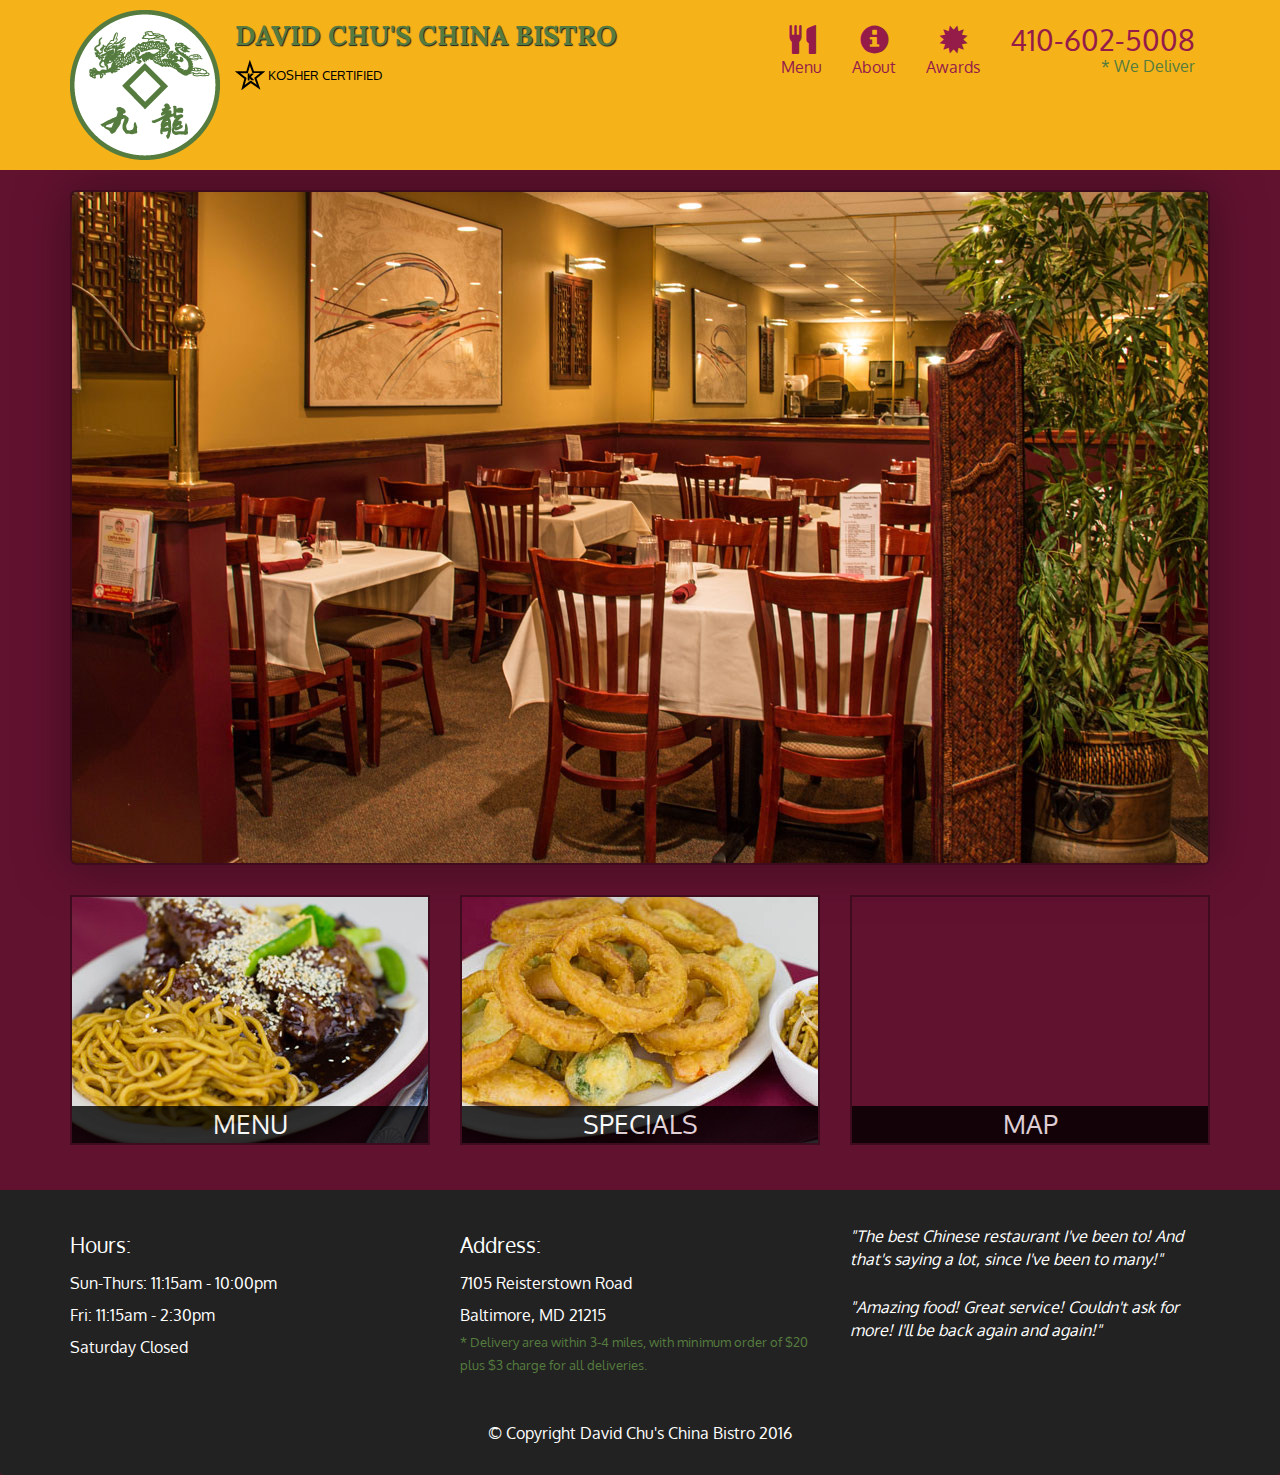
==== project_2/index.html @ db20d6e5 "first commit project 2" ====
<!DOCTYPE html>
<html lang="en">

<head>
    <meta charset="utf-8">
    <meta http-equiv="X-UA-Compatible" content="IE=edge">
    <meta name="viewport" content="width=device-width, initial-scale=1">
    <title>David Chu's China Bistro</title>
    <link rel="stylesheet" href="css/bootstrap.min.css">
    <link rel="stylesheet" href="css/styles.css">
    <link href='https://fonts.googleapis.com/css?family=Oxygen:400,300,700' rel='stylesheet' type='text/css'>
    <link href='https://fonts.googleapis.com/css?family=Lora' rel='stylesheet' type='text/css'>
</head>

<body>
    <header>
        <nav id="header-nav" class="navbar navbar-default">
            <div class="container">
                <div class="navbar-header">
                    <a href="index.html" class="pull-left visible-md visible-lg">
                        <div id="logo-img"></div>
                    </a>
                    <div class="navbar-brand">
                        <a href="index.html"><h1>David Chu's China Bistro</h1></a>
                        <p>
                            <img src="images/star-k-logo.png" alt="Kosher certification">
                            <span>Kosher Certified</span>
                        </p>
                    </div>
                    <button type="button" class="navbar-toggle collapsed" data-toggle="collapse" data-target="#collapsable-nav" aria-expanded="false">
                        <span class="sr-only">Toggle navigation</span>
                        <span class="icon-bar"></span>
                        <span class="icon-bar"></span>
                        <span class="icon-bar"></span>
                    </button>
                </div>
                <div id="collapsable-nav" class="collapse navbar-collapse">
                    <ul id="nav-list" class="nav navbar-nav navbar-right">
                        <li>
                            <a href="menu-categories.html">
                                <span class="glyphicon glyphicon-cutlery"></span>
                                <br class="hidden-xs"> Menu</a>
                        </li>
                        <li>
                            <a href="#">
                                <span class="glyphicon glyphicon-info-sign"></span>
                                <br class="hidden-xs"> About</a>
                        </li>
                        <li>
                            <a href="#">
                                <span class="glyphicon glyphicon-certificate"></span>
                                <br class="hidden-xs"> Awards</a>
                        </li>
                        <li id="phone" class="hidden-xs">
                            <a href="tel:410-602-5008">
                                <span>410-602-5008</span></a>
                            <div>* We Deliver</div>
                        </li>
                    </ul>
                    <!-- #nav-list -->
                </div>
                <!-- .collapse .navbar-collapse -->
            </div>
            <!-- .container -->
        </nav>
        <!-- #header-nav -->
    </header>
    <div id="call-btn" class="visible-xs">
        <a class="btn" href="tel:410-602-5008">
            <span class="glyphicon glyphicon-earphone"></span> 410-602-5008
        </a>
    </div>
    <div id="xs-deliver" class="text-center visible-xs">* We Deliver</div>
    <div id="main-content" class="container">
        <div class="jumbotron">
            <img src="images/jumbotron_768.jpg" alt="Picture of restaurant" class="img-responsive visible-xs">
        </div>
        <div id="home-tiles" class="row">
            <div class="col-md-4 col-sm-6 col-xs-12">
                <a href="menu-categories.html">
                    <div id="menu-tile"><span>menu</span></div>
                </a>
            </div>
            <div class="col-md-4 col-sm-6 col-xs-12">
                <a href="single-category.html">
                    <div id="specials-tile"><span>specials</span></div>
                </a>
            </div>
            <div class="col-md-4 col-sm-12 col-xs-12">
                <a href="https://www.google.com/maps/place/David+Chu's+China+Bistro/@39.3635874,-76.7138622,17z/data=!4m6!1m3!3m2!1s0x89c81a14e7817803:0xab20a0e99daa17ea!2sDavid+Chu's+China+Bistro!3m1!1s0x89c81a14e7817803:0xab20a0e99daa17ea" target="_blank">
                    <div id="map-tile">
                        <iframe src="https://www.google.com/maps/embed?pb=!1m18!1m12!1m3!1d3084.675372390488!2d-76.71386218529199!3d39.3635874269356!2m3!1f0!2f0!3f0!3m2!1i1024!2i768!4f13.1!3m3!1m2!1s0x89c81a14e7817803%3A0xab20a0e99daa17ea!2sDavid+Chu&#39;s+China+Bistro!5e0!3m2!1sen!2sus!4v1452824864156" width="100%" height="250" frameborder="0" style="border:0" allowfullscreen></iframe>
                        <span>map</span>
                    </div>
                </a>
            </div>
        </div>
        <!-- End of #home-tiles -->
    </div>
    <!-- End of #main-content -->
    <footer class="panel-footer">
        <div class="container">
            <div class="row">
                <section id="hours" class="col-sm-4">
                    <span>Hours:</span>
                    <br> Sun-Thurs: 11:15am - 10:00pm
                    <br> Fri: 11:15am - 2:30pm
                    <br> Saturday Closed
                    <hr class="visible-xs">
                </section>
                <section id="address" class="col-sm-4">
                    <span>Address:</span>
                    <br> 7105 Reisterstown Road
                    <br> Baltimore, MD 21215
                    <p>* Delivery area within 3-4 miles, with minimum order of $20 plus $3 charge for all deliveries.</p>
                    <hr class="visible-xs">
                </section>
                <section id="testimonials" class="col-sm-4">
                    <p>"The best Chinese restaurant I've been to! And that's saying a lot, since I've been to many!"</p>
                    <p>"Amazing food! Great service! Couldn't ask for more! I'll be back again and again!"</p>
                </section>
            </div>
            <div class="text-center">&copy; Copyright David Chu's China Bistro 2016</div>
        </div>
    </footer>
    <!-- jQuery (Bootstrap JS plugins depend on it) -->
    <script src="js/jquery-2.1.4.min.js"></script>
    <script src="js/bootstrap.min.js"></script>
    <script src="js/script.js"></script>
</body>

</html>
---- project_2/css/styles.css ----
body {
    font-size: 16px;
    color: #fff;
    background-color: #61122f;
    font-family: 'Oxygen', sans-serif;
}


/** HEADER **/

#header-nav {
    background-color: #f6b319;
    border-radius: 0;
    border: 0;
}

#logo-img {
    background: url('../images/restaurant-logo_large.png') no-repeat;
    width: 150px;
    height: 150px;
    margin: 10px 15px 10px 0;
}

.navbar-brand {
    padding-top: 25px;
}

.navbar-brand h1 {
    /* Restaurant name */
    font-family: 'Lora', serif;
    color: #557c3e;
    font-size: 1.5em;
    text-transform: uppercase;
    font-weight: bold;
    text-shadow: 1px 1px 1px #222;
    margin-top: 0;
    margin-bottom: 0;
    line-height: .75;
}

.navbar-brand a:hover,
.navbar-brand a:focus {
    text-decoration: none;
}

.navbar-brand p {
    /* Kosher cert */
    color: #000;
    text-transform: uppercase;
    font-size: .7em;
    margin-top: 15px;
}

.navbar-brand p span {
    /* Star-K */
    vertical-align: middle;
}

#nav-list {
    margin-top: 10px;
}

#nav-list a {
    color: #951C49;
    text-align: center;
}

#nav-list a:hover {
    background: #E7E7E7;
}

#nav-list a span {
    font-size: 1.8em;
}

#phone {
    margin-top: 5px;
}

#phone a {
    /* Phone number */
    text-align: right;
    padding-bottom: 0;
}

#phone div {
    /* We Deliver */
    color: #557c3e;
    text-align: right;
    padding-right: 15px;
}

.navbar-header button.navbar-toggle,
.navbar-header .icon-bar {
    border: 1px solid #61122f;
}

.navbar-header button.navbar-toggle {
    clear: both;
    margin-top: -30px;
}


/* END HEADER */


/* FOOTER */

.panel-footer {
    margin-top: 30px;
    padding-top: 35px;
    padding-bottom: 30px;
    background-color: #222;
    border-top: 0;
}

.panel-footer div.row {
    margin-bottom: 35px;
}

#hours,
#address {
    line-height: 2;
}

#hours > span,
#address > span {
    font-size: 1.3em;
}

#address p {
    color: #557c3e;
    font-size: .8em;
    line-height: 1.8;
}

#testimonials {
    font-style: italic;
}

#testimonials p:nth-child(2) {
    margin-top: 25px;
}


/* END FOOTER */


/* HOME PAGE */

.container .jumbotron {
    box-shadow: 0 0 50px #3F0C1F;
    border: 2px solid #3F0C1F;
}

#menu-tile,
#specials-tile,
#map-tile {
    height: 250px;
    width: 100%;
    margin-bottom: 15px;
    position: relative;
    border: 2px solid #3F0C1F;
    overflow: hidden;
}

#menu-tile:hover,
#specials-tile:hover,
#map-tile:hover {
    box-shadow: 0 1px 5px 1px #cccccc;
}

#menu-tile {
    background: url('../images/menu-tile.jpg') no-repeat;
    background-position: center;
}

#specials-tile {
    background: url('../images/specials-tile.jpg') no-repeat;
    background-position: center;
}

#menu-tile span,
#specials-tile span,
#map-tile span {
    position: absolute;
    bottom: 0;
    right: 0;
    width: 100%;
    text-align: center;
    font-size: 1.6em;
    text-transform: uppercase;
    background-color: #000;
    color: #fff;
    opacity: .8;
}


/* END HOME PAGE */


/* MENU CATEGORIES PAGE */

.category-tile {
    position: relative;
    border: 2px solid #3F0C1F;
    overflow: hidden;
    width: 200px;
    height: 200px;
    margin: 0 auto 15px;
}

.category-tile span {
    position: absolute;
    bottom: 0;
    right: 0;
    width: 100%;
    text-align: center;
    font-size: 1.2em;
    text-transform: uppercase;
    background-color: #000;
    color: #fff;
    opacity: .8;
}

.category-tile:hover {
    box-shadow: 0 1px 5px 1px #cccccc;
}

#menu-categories-title + div {
    margin-bottom: 50px;
}


/* END MENU CATEGORIES PAGE */


/* SINGLE CATEGORY PAGE */

.menu-item-tile {
    margin-bottom: 25px;
}

.menu-item-tile hr {
    width: 80%;
}

.menu-item-tile .menu-item-price {
    font-size: 1.1em;
    text-align: right;
    margin-top: -15px;
    margin-right: -15px;
}

.menu-item-tile .menu-item-price span {
    font-size: .6em;
}

.menu-item-photo {
    position: relative;
    border: 2px solid #3F0C1F;
    overflow: hidden;
    padding: 0;
    margin-right: -15px;
    margin-left: auto;
    margin-bottom: 20px;
    max-width: 250px;
}

.menu-item-photo div {
    position: absolute;
    bottom: 0;
    right: 0;
    width: 80px;
    background-color: #557c3e;
    text-align: center;
}

.menu-item-description {
    padding-right: 30px;
}

h3.menu-item-title {
    margin: 0 0 10px;
}

.menu-item-details {
    font-size: .9em;
    font-style: italic;
}


/* END SINGLE CATEGORY PAGE */


/********** Large devices only **********/

@media (min-width: 1200px) {
    .container .jumbotron {
        background: url('../images/jumbotron_1200.jpg') no-repeat;
        height: 675px;
    }
}


/********** Medium devices only **********/

@media (min-width: 992px) and (max-width: 1199px) {
    /* Header */
    #logo-img {
        background: url('../images/restaurant-logo_medium.png') no-repeat;
        width: 100px;
        height: 100px;
        margin: 5px 5px 5px 0;
    }
    /* End Header */
    /* Home Page */
    .container .jumbotron {
        background: url('../images/jumbotron_992.jpg') no-repeat;
        height: 558px;
    }
    /* End Home Page */
}


/********** Small devices only **********/

@media (min-width: 768px) and (max-width: 991px) {
    /* Home Page */
    .container .jumbotron {
        background: url('../images/jumbotron_768.jpg') no-repeat;
        height: 432px;
    }
    /* End Home Page */
}


/********** Extra small devices only **********/

@media (max-width: 767px) {
    /* Header */
    .navbar-brand {
        padding-top: 10px;
        height: 80px;
    }
    .navbar-brand h1 {
        /* Restaurant name */
        padding-top: 10px;
        font-size: 5vw;
        /* 1vw = 1% of viewport width */
    }
    .navbar-brand p {
        /* Kosher cert */
        font-size: .6em;
        margin-top: 12px;
    }
    .navbar-brand p img {
        /* Star-K */
        height: 20px;
    }
    #collapsable-nav a {
        /* Collapsed nav menu text */
        font-size: 1.2em;
    }
    #collapsable-nav a span {
        /* Collapsed nav menu glyph */
        font-size: 1em;
        margin-right: 5px;
    }
    #call-btn > a {
        font-size: 1.5em;
        display: block;
        margin: 0 20px;
        padding: 10px;
        border: 2px solid #fff;
        background-color: #f6b319;
        color: #951c49;
    }
    #xs-deliver {
        margin-top: 5px;
        font-size: .7em;
        letter-spacing: .1em;
        text-transform: uppercase;
    }
    /* End Header */
    /* Footer */
    .panel-footer section {
        margin-bottom: 30px;
        text-align: center;
    }
    .panel-footer section:nth-child(3) {
        margin-bottom: 0;
        /* margin already exists on the whole row */
    }
    .panel-footer section hr {
        width: 50%;
    }
    /* End Footer */
    /* Home Page */
    .container .jumbotron {
        margin-top: 30px;
        padding: 0;
    }
    #menu-tile,
    #specials-tile {
        width: 360px;
        margin: 0 auto 15px;
    }
    .menu-item-photo {
        margin-right: auto;
    }
    .menu-item-tile .menu-item-price {
        text-align: center;
    }
    .menu-item-description {
        text-align: center;
        ;
    }
}


/********** Super extra small devices Only :-) (e.g., iPhone 4) **********/

@media (max-width: 479px) {
    /* Header */
    .navbar-brand h1 {
        /* Restaurant name */
        padding-top: 5px;
        font-size: 6vw;
    }
    /* End Header */
    /* Home page */
    #menu-tile,
    #specials-tile {
        width: 280px;
        margin: 0 auto 15px;
    }
    .col-xxs-12 {
        position: relative;
        min-height: 1px;
        padding-right: 15px;
        padding-left: 15px;
        float: left;
        width: 100%;
    }
}
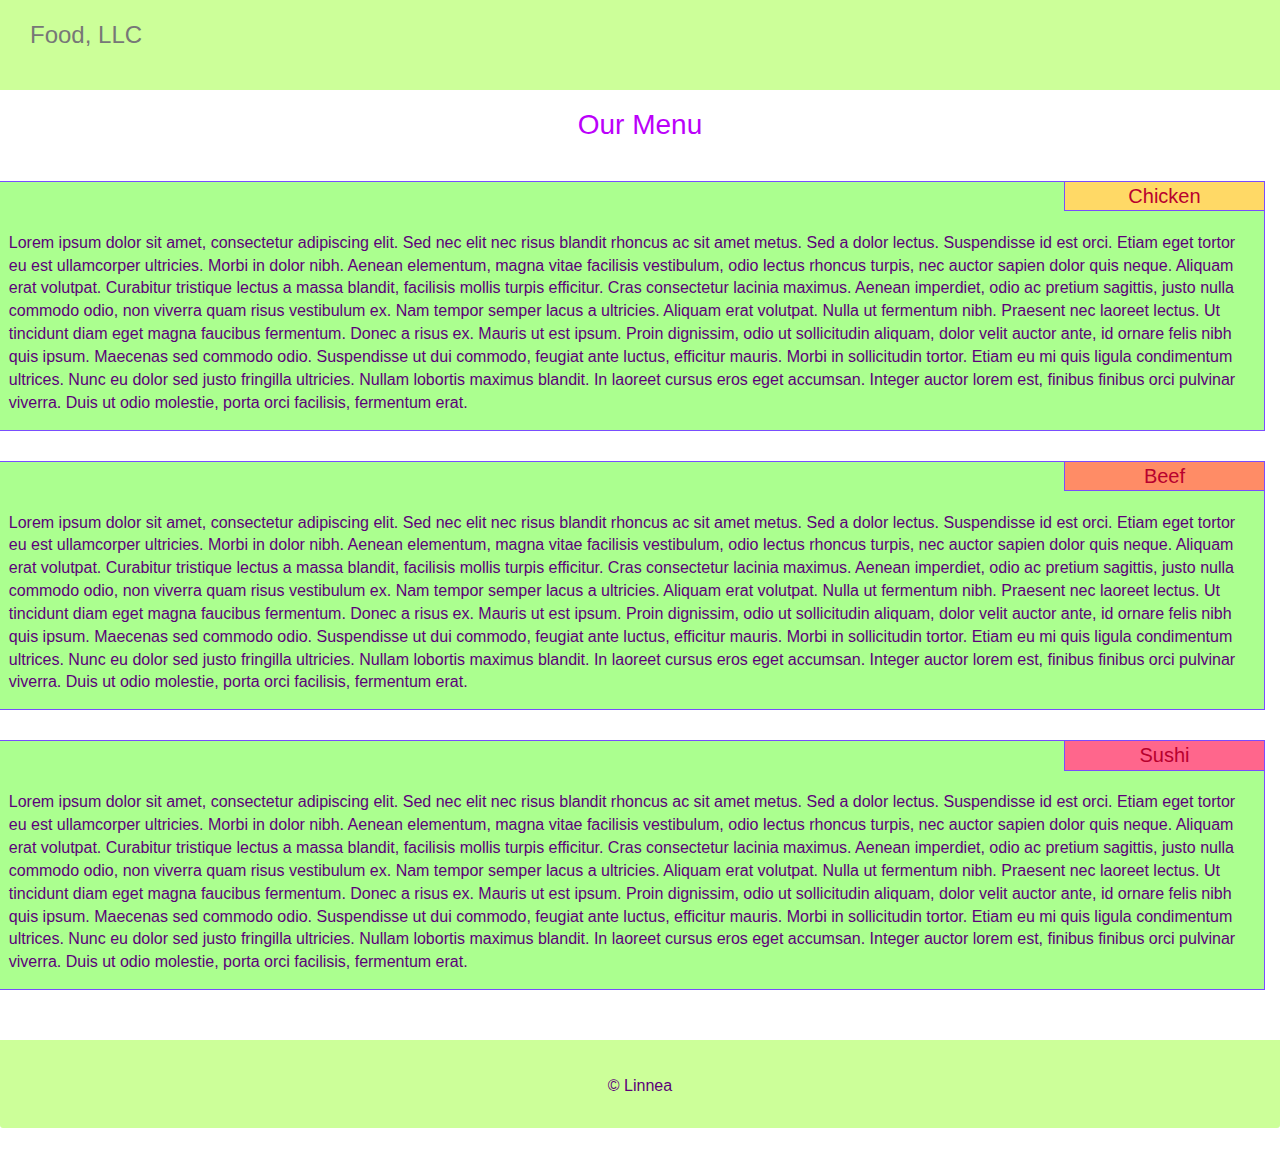
==== commit a12583ad: "project submission" ====
--- a/project_2/index.html
+++ b/project_2/index.html
@@ -5,122 +5,61 @@
     <meta charset="utf-8">
     <meta http-equiv="X-UA-Compatible" content="IE=edge">
     <meta name="viewport" content="width=device-width, initial-scale=1">
-    <title>David Chu's China Bistro</title>
+    <title>Second Project</title>
     <link rel="stylesheet" href="css/bootstrap.min.css">
     <link rel="stylesheet" href="css/styles.css">
-    <link href='https://fonts.googleapis.com/css?family=Oxygen:400,300,700' rel='stylesheet' type='text/css'>
-    <link href='https://fonts.googleapis.com/css?family=Lora' rel='stylesheet' type='text/css'>
 </head>
 
 <body>
-    <header>
-        <nav id="header-nav" class="navbar navbar-default">
-            <div class="container">
-                <div class="navbar-header">
-                    <a href="index.html" class="pull-left visible-md visible-lg">
-                        <div id="logo-img"></div>
-                    </a>
-                    <div class="navbar-brand">
-                        <a href="index.html"><h1>David Chu's China Bistro</h1></a>
-                        <p>
-                            <img src="images/star-k-logo.png" alt="Kosher certification">
-                            <span>Kosher Certified</span>
-                        </p>
-                    </div>
-                    <button type="button" class="navbar-toggle collapsed" data-toggle="collapse" data-target="#collapsable-nav" aria-expanded="false">
-                        <span class="sr-only">Toggle navigation</span>
-                        <span class="icon-bar"></span>
-                        <span class="icon-bar"></span>
-                        <span class="icon-bar"></span>
-                    </button>
-                </div>
-                <div id="collapsable-nav" class="collapse navbar-collapse">
-                    <ul id="nav-list" class="nav navbar-nav navbar-right">
-                        <li>
-                            <a href="menu-categories.html">
-                                <span class="glyphicon glyphicon-cutlery"></span>
-                                <br class="hidden-xs"> Menu</a>
-                        </li>
-                        <li>
-                            <a href="#">
-                                <span class="glyphicon glyphicon-info-sign"></span>
-                                <br class="hidden-xs"> About</a>
-                        </li>
-                        <li>
-                            <a href="#">
-                                <span class="glyphicon glyphicon-certificate"></span>
-                                <br class="hidden-xs"> Awards</a>
-                        </li>
-                        <li id="phone" class="hidden-xs">
-                            <a href="tel:410-602-5008">
-                                <span>410-602-5008</span></a>
-                            <div>* We Deliver</div>
-                        </li>
-                    </ul>
-                    <!-- #nav-list -->
-                </div>
-                <!-- .collapse .navbar-collapse -->
+    <header class="panel-header">
+        <nav class="navbar navbar-default container-fluid">
+            <div id="nav-div" class="navbar-header">
+                <button type="button" class="navbar-toggle collapsed" data-toggle="collapse" data-target="#collapsable-nav" aria-expanded="false">
+                    <span class="sr-only">Toggle navigation</span>
+                    <span class="icon-bar"></span>
+                    <span class="icon-bar"></span>
+                    <span class="icon-bar"></span>
+                </button>
+                <p class="navbar-brand">Food, LLC</p>
             </div>
-            <!-- .container -->
+            <div id="collapsable-nav" class="collapse navbar-collapse">
+                <hr class="visible-xs">
+                <ul class="nav navbar-nav visible-xs">
+                    <li class="text-center"><a href="#chicken-div">Chicken</a>
+                        <hr class="visible-xs">
+                    </li>
+                    <li class="text-center"><a href="#beef-div">Beef</a>
+                        <hr class="visible-xs">
+                    </li>
+                    <li class="text-center"><a href="#sushi-div">Sushi</a>
+                        <hr class="visible-xs">
+                    </li>
+                </ul>
+            </div>
         </nav>
         <!-- #header-nav -->
     </header>
-    <div id="call-btn" class="visible-xs">
-        <a class="btn" href="tel:410-602-5008">
-            <span class="glyphicon glyphicon-earphone"></span> 410-602-5008
-        </a>
-    </div>
-    <div id="xs-deliver" class="text-center visible-xs">* We Deliver</div>
-    <div id="main-content" class="container">
-        <div class="jumbotron">
-            <img src="images/jumbotron_768.jpg" alt="Picture of restaurant" class="img-responsive visible-xs">
-        </div>
-        <div id="home-tiles" class="row">
-            <div class="col-md-4 col-sm-6 col-xs-12">
-                <a href="menu-categories.html">
-                    <div id="menu-tile"><span>menu</span></div>
-                </a>
+    <div class="container-fluid">
+        <h1 class="text-center">Our Menu</h1>
+        <div class="row">
+            <div id="chicken-div" class="col-xs-12">
+                <p class="title_chicken">Chicken</p>
+                <p class="text">Lorem ipsum dolor sit amet, consectetur adipiscing elit. Sed nec elit nec risus blandit rhoncus ac sit amet metus. Sed a dolor lectus. Suspendisse id est orci. Etiam eget tortor eu est ullamcorper ultricies. Morbi in dolor nibh. Aenean elementum, magna vitae facilisis vestibulum, odio lectus rhoncus turpis, nec auctor sapien dolor quis neque. Aliquam erat volutpat. Curabitur tristique lectus a massa blandit, facilisis mollis turpis efficitur. Cras consectetur lacinia maximus. Aenean imperdiet, odio ac pretium sagittis, justo nulla commodo odio, non viverra quam risus vestibulum ex. Nam tempor semper lacus a ultricies. Aliquam erat volutpat. Nulla ut fermentum nibh. Praesent nec laoreet lectus. Ut tincidunt diam eget magna faucibus fermentum. Donec a risus ex. Mauris ut est ipsum. Proin dignissim, odio ut sollicitudin aliquam, dolor velit auctor ante, id ornare felis nibh quis ipsum. Maecenas sed commodo odio. Suspendisse ut dui commodo, feugiat ante luctus, efficitur mauris. Morbi in sollicitudin tortor. Etiam eu mi quis ligula condimentum ultrices. Nunc eu dolor sed justo fringilla ultricies. Nullam lobortis maximus blandit. In laoreet cursus eros eget accumsan. Integer auctor lorem est, finibus finibus orci pulvinar viverra. Duis ut odio molestie, porta orci facilisis, fermentum erat.</p>
             </div>
-            <div class="col-md-4 col-sm-6 col-xs-12">
-                <a href="single-category.html">
-                    <div id="specials-tile"><span>specials</span></div>
-                </a>
+            <div id="beef-div" class="col-xs-12">
+                <p class="title_beef">Beef</p>
+                <p class="text">Lorem ipsum dolor sit amet, consectetur adipiscing elit. Sed nec elit nec risus blandit rhoncus ac sit amet metus. Sed a dolor lectus. Suspendisse id est orci. Etiam eget tortor eu est ullamcorper ultricies. Morbi in dolor nibh. Aenean elementum, magna vitae facilisis vestibulum, odio lectus rhoncus turpis, nec auctor sapien dolor quis neque. Aliquam erat volutpat. Curabitur tristique lectus a massa blandit, facilisis mollis turpis efficitur. Cras consectetur lacinia maximus. Aenean imperdiet, odio ac pretium sagittis, justo nulla commodo odio, non viverra quam risus vestibulum ex. Nam tempor semper lacus a ultricies. Aliquam erat volutpat. Nulla ut fermentum nibh. Praesent nec laoreet lectus. Ut tincidunt diam eget magna faucibus fermentum. Donec a risus ex. Mauris ut est ipsum. Proin dignissim, odio ut sollicitudin aliquam, dolor velit auctor ante, id ornare felis nibh quis ipsum. Maecenas sed commodo odio. Suspendisse ut dui commodo, feugiat ante luctus, efficitur mauris. Morbi in sollicitudin tortor. Etiam eu mi quis ligula condimentum ultrices. Nunc eu dolor sed justo fringilla ultricies. Nullam lobortis maximus blandit. In laoreet cursus eros eget accumsan. Integer auctor lorem est, finibus finibus orci pulvinar viverra. Duis ut odio molestie, porta orci facilisis, fermentum erat.</p>
             </div>
-            <div class="col-md-4 col-sm-12 col-xs-12">
-                <a href="https://www.google.com/maps/place/David+Chu's+China+Bistro/@39.3635874,-76.7138622,17z/data=!4m6!1m3!3m2!1s0x89c81a14e7817803:0xab20a0e99daa17ea!2sDavid+Chu's+China+Bistro!3m1!1s0x89c81a14e7817803:0xab20a0e99daa17ea" target="_blank">
-                    <div id="map-tile">
-                        <iframe src="https://www.google.com/maps/embed?pb=!1m18!1m12!1m3!1d3084.675372390488!2d-76.71386218529199!3d39.3635874269356!2m3!1f0!2f0!3f0!3m2!1i1024!2i768!4f13.1!3m3!1m2!1s0x89c81a14e7817803%3A0xab20a0e99daa17ea!2sDavid+Chu&#39;s+China+Bistro!5e0!3m2!1sen!2sus!4v1452824864156" width="100%" height="250" frameborder="0" style="border:0" allowfullscreen></iframe>
-                        <span>map</span>
-                    </div>
-                </a>
+            <div id="sushi-div" class="col-xs-12">
+                <p class="title_sushi">Sushi</p>
+                <p class="text">Lorem ipsum dolor sit amet, consectetur adipiscing elit. Sed nec elit nec risus blandit rhoncus ac sit amet metus. Sed a dolor lectus. Suspendisse id est orci. Etiam eget tortor eu est ullamcorper ultricies. Morbi in dolor nibh. Aenean elementum, magna vitae facilisis vestibulum, odio lectus rhoncus turpis, nec auctor sapien dolor quis neque. Aliquam erat volutpat. Curabitur tristique lectus a massa blandit, facilisis mollis turpis efficitur. Cras consectetur lacinia maximus. Aenean imperdiet, odio ac pretium sagittis, justo nulla commodo odio, non viverra quam risus vestibulum ex. Nam tempor semper lacus a ultricies. Aliquam erat volutpat. Nulla ut fermentum nibh. Praesent nec laoreet lectus. Ut tincidunt diam eget magna faucibus fermentum. Donec a risus ex. Mauris ut est ipsum. Proin dignissim, odio ut sollicitudin aliquam, dolor velit auctor ante, id ornare felis nibh quis ipsum. Maecenas sed commodo odio. Suspendisse ut dui commodo, feugiat ante luctus, efficitur mauris. Morbi in sollicitudin tortor. Etiam eu mi quis ligula condimentum ultrices. Nunc eu dolor sed justo fringilla ultricies. Nullam lobortis maximus blandit. In laoreet cursus eros eget accumsan. Integer auctor lorem est, finibus finibus orci pulvinar viverra. Duis ut odio molestie, porta orci facilisis, fermentum erat.</p>
             </div>
         </div>
-        <!-- End of #home-tiles -->
     </div>
     <!-- End of #main-content -->
     <footer class="panel-footer">
-        <div class="container">
-            <div class="row">
-                <section id="hours" class="col-sm-4">
-                    <span>Hours:</span>
-                    <br> Sun-Thurs: 11:15am - 10:00pm
-                    <br> Fri: 11:15am - 2:30pm
-                    <br> Saturday Closed
-                    <hr class="visible-xs">
-                </section>
-                <section id="address" class="col-sm-4">
-                    <span>Address:</span>
-                    <br> 7105 Reisterstown Road
-                    <br> Baltimore, MD 21215
-                    <p>* Delivery area within 3-4 miles, with minimum order of $20 plus $3 charge for all deliveries.</p>
-                    <hr class="visible-xs">
-                </section>
-                <section id="testimonials" class="col-sm-4">
-                    <p>"The best Chinese restaurant I've been to! And that's saying a lot, since I've been to many!"</p>
-                    <p>"Amazing food! Great service! Couldn't ask for more! I'll be back again and again!"</p>
-                </section>
-            </div>
-            <div class="text-center">&copy; Copyright David Chu's China Bistro 2016</div>
+        <div class="container-fluid">
+            <div class="text-center">&copy; Linnea</div>
         </div>
     </footer>
     <!-- jQuery (Bootstrap JS plugins depend on it) -->
--- a/project_2/css/styles.css
+++ b/project_2/css/styles.css
@@ -1,446 +1,171 @@
 body {
+    box-sizing: border-box;
     font-size: 16px;
-    color: #fff;
-    background-color: #61122f;
-    font-family: 'Oxygen', sans-serif;
+    position: relative;
+    margin: 0px;
+    padding: 0px;
+    text-align: left;
+    font-family: "Comic Sans MS", "Trebuchet MS", Verdana, sans-serif;
+    color: #5C007A;
+}
+
+h1 {
+    margin-bottom: 30px;
+    color: #BB00FA;
+    font-size: 1.75em;
+}
+
+p {
+    margin: 0;
+    padding: 0;
+}
+
+hr {
+    margin-top: 0px;
+    margin-bottom: 0px;
+    border: 0;
+    border-top: 1px solid #BB00FA;
+}
+
+.row {
+    width: 100%;
+    position: relative;
 }
 
 
 /** HEADER **/
 
-#header-nav {
-    background-color: #f6b319;
-    border-radius: 0;
-    border: 0;
+.panel-header {
+    padding-top: 10px;
+    padding-bottom: 10px;
+    background-color: #CCFF99;
+    border-top: 0;
+    width: 100%;
 }
 
-#logo-img {
-    background: url('../images/restaurant-logo_large.png') no-repeat;
-    width: 150px;
-    height: 150px;
-    margin: 10px 15px 10px 0;
+#nav-div {
+    padding: 0px;
+    margin: 0px;
+    margin-right: 0px;
+}
+
+.container-fluid {
+    padding-left: 0px;
+    padding-right: 0px;
+    border: 0px;
+}
+
+.navbar-header {
+    width: 100%;
+    border-radius: 0;
+    position: relative;
 }
 
 .navbar-brand {
-    padding-top: 25px;
+    padding-top: 15px;
+    padding-left: 30px;
+    background-color: #CCFF99;
+    border: 0px;
+    width: 100%;
+    font-size: 1.5em;
 }
 
-.navbar-brand h1 {
-    /* Restaurant name */
-    font-family: 'Lora', serif;
-    color: #557c3e;
-    font-size: 1.5em;
-    text-transform: uppercase;
-    font-weight: bold;
-    text-shadow: 1px 1px 1px #222;
-    margin-top: 0;
-    margin-bottom: 0;
-    line-height: .75;
-}
-
-.navbar-brand a:hover,
-.navbar-brand a:focus {
-    text-decoration: none;
+.navbar-default .navbar-brand:hover {
+    background-color: #CCFF99;
+    color: #BB00FA;
 }
 
 .navbar-brand p {
-    /* Kosher cert */
-    color: #000;
-    text-transform: uppercase;
-    font-size: .7em;
-    margin-top: 15px;
-}
-
-.navbar-brand p span {
-    /* Star-K */
-    vertical-align: middle;
-}
-
-#nav-list {
-    margin-top: 10px;
-}
-
-#nav-list a {
-    color: #951C49;
-    text-align: center;
-}
-
-#nav-list a:hover {
-    background: #E7E7E7;
-}
-
-#nav-list a span {
-    font-size: 1.8em;
-}
-
-#phone {
-    margin-top: 5px;
-}
-
-#phone a {
-    /* Phone number */
-    text-align: right;
-    padding-bottom: 0;
-}
-
-#phone div {
-    /* We Deliver */
-    color: #557c3e;
-    text-align: right;
-    padding-right: 15px;
-}
-
-.navbar-header button.navbar-toggle,
-.navbar-header .icon-bar {
-    border: 1px solid #61122f;
+    color: ##BB00FA;
 }
 
 .navbar-header button.navbar-toggle {
-    clear: both;
-    margin-top: -30px;
+    position: absolute;
+    right: 0px;
+    top: 0px;
+    border: 1px solid #BB00FA;
+}
+
+.navbar-header button.navbar-toggle:hover,
+.navbar-header button.navbar-toggle:focus {
+    background-color: #FFFF99;
+}
+
+#collapsable-nav {
+    background-color: #CCFF99;
+    color: #BB00FA;
+    border: 0px;
 }
 
 
+/* MAIN */
+
+
 /* END HEADER */
+
+.title_chicken,
+.title_beef,
+.title_sushi {
+    font-size: 1.25em;
+    text-align: center;
+    display: inline;
+    position: absolute;
+    right: 0px;
+    width: 200px;
+    border-bottom: 1px #794DFF solid;
+    border-left: 1px #794DFF solid;
+    margin-top: 0px;
+    color: #B8002E;
+}
+
+.title_chicken {
+    background: #FFD966;
+}
+
+.title_beef {
+    background: #FF8C66;
+}
+
+.title_sushi {
+    background: #FF668C;
+}
+
+.text {
+    position: relative;
+    padding-top: 50px;
+    margin: 0;
+}
 
 
 /* FOOTER */
 
 .panel-footer {
     margin-top: 30px;
+    margin-bottom: 35px;
     padding-top: 35px;
     padding-bottom: 30px;
-    background-color: #222;
+    background-color: #CCFF99;
+    color: ##BB00FA;
     border-top: 0;
-}
-
-.panel-footer div.row {
-    margin-bottom: 35px;
-}
-
-#hours,
-#address {
-    line-height: 2;
-}
-
-#hours > span,
-#address > span {
-    font-size: 1.3em;
-}
-
-#address p {
-    color: #557c3e;
-    font-size: .8em;
-    line-height: 1.8;
-}
-
-#testimonials {
-    font-style: italic;
-}
-
-#testimonials p:nth-child(2) {
-    margin-top: 25px;
+    width: 100%;
 }
 
 
 /* END FOOTER */
 
 
-/* HOME PAGE */
+/********** All devices **********/
 
-.container .jumbotron {
-    box-shadow: 0 0 50px #3F0C1F;
-    border: 2px solid #3F0C1F;
-}
-
-#menu-tile,
-#specials-tile,
-#map-tile {
-    height: 250px;
-    width: 100%;
-    margin-bottom: 15px;
-    position: relative;
-    border: 2px solid #3F0C1F;
-    overflow: hidden;
-}
-
-#menu-tile:hover,
-#specials-tile:hover,
-#map-tile:hover {
-    box-shadow: 0 1px 5px 1px #cccccc;
-}
-
-#menu-tile {
-    background: url('../images/menu-tile.jpg') no-repeat;
-    background-position: center;
-}
-
-#specials-tile {
-    background: url('../images/specials-tile.jpg') no-repeat;
-    background-position: center;
-}
-
-#menu-tile span,
-#specials-tile span,
-#map-tile span {
-    position: absolute;
-    bottom: 0;
-    right: 0;
-    width: 100%;
-    text-align: center;
-    font-size: 1.6em;
-    text-transform: uppercase;
-    background-color: #000;
-    color: #fff;
-    opacity: .8;
-}
-
-
-/* END HOME PAGE */
-
-
-/* MENU CATEGORIES PAGE */
-
-.category-tile {
-    position: relative;
-    border: 2px solid #3F0C1F;
-    overflow: hidden;
-    width: 200px;
-    height: 200px;
-    margin: 0 auto 15px;
-}
-
-.category-tile span {
-    position: absolute;
-    bottom: 0;
-    right: 0;
-    width: 100%;
-    text-align: center;
-    font-size: 1.2em;
-    text-transform: uppercase;
-    background-color: #000;
-    color: #fff;
-    opacity: .8;
-}
-
-.category-tile:hover {
-    box-shadow: 0 1px 5px 1px #cccccc;
-}
-
-#menu-categories-title + div {
-    margin-bottom: 50px;
-}
-
-
-/* END MENU CATEGORIES PAGE */
-
-
-/* SINGLE CATEGORY PAGE */
-
-.menu-item-tile {
-    margin-bottom: 25px;
-}
-
-.menu-item-tile hr {
-    width: 80%;
-}
-
-.menu-item-tile .menu-item-price {
-    font-size: 1.1em;
-    text-align: right;
-    margin-top: -15px;
-    margin-right: -15px;
-}
-
-.menu-item-tile .menu-item-price span {
-    font-size: .6em;
-}
-
-.menu-item-photo {
-    position: relative;
-    border: 2px solid #3F0C1F;
-    overflow: hidden;
-    padding: 0;
-    margin-right: -15px;
-    margin-left: auto;
-    margin-bottom: 20px;
-    max-width: 250px;
-}
-
-.menu-item-photo div {
-    position: absolute;
-    bottom: 0;
-    right: 0;
-    width: 80px;
-    background-color: #557c3e;
-    text-align: center;
-}
-
-.menu-item-description {
-    padding-right: 30px;
-}
-
-h3.menu-item-title {
-    margin: 0 0 10px;
-}
-
-.menu-item-details {
-    font-size: .9em;
-    font-style: italic;
-}
-
-
-/* END SINGLE CATEGORY PAGE */
-
-
-/********** Large devices only **********/
-
-@media (min-width: 1200px) {
-    .container .jumbotron {
-        background: url('../images/jumbotron_1200.jpg') no-repeat;
-        height: 675px;
+@media (min-width: 1px) {
+    .col-xs-12 {
+        float: left;
+        position: relative;
+        width: 99%;
+        margin-left: 1%;
+        margin-top: 10px;
+        margin-bottom: 20px;
+        border: 1px solid #794DFF;
+        background: #ABFF8F;
+        padding: 0px 10px 15px;
     }
 }
-
-
-/********** Medium devices only **********/
-
-@media (min-width: 992px) and (max-width: 1199px) {
-    /* Header */
-    #logo-img {
-        background: url('../images/restaurant-logo_medium.png') no-repeat;
-        width: 100px;
-        height: 100px;
-        margin: 5px 5px 5px 0;
-    }
-    /* End Header */
-    /* Home Page */
-    .container .jumbotron {
-        background: url('../images/jumbotron_992.jpg') no-repeat;
-        height: 558px;
-    }
-    /* End Home Page */
-}
-
-
-/********** Small devices only **********/
-
-@media (min-width: 768px) and (max-width: 991px) {
-    /* Home Page */
-    .container .jumbotron {
-        background: url('../images/jumbotron_768.jpg') no-repeat;
-        height: 432px;
-    }
-    /* End Home Page */
-}
-
-
-/********** Extra small devices only **********/
-
-@media (max-width: 767px) {
-    /* Header */
-    .navbar-brand {
-        padding-top: 10px;
-        height: 80px;
-    }
-    .navbar-brand h1 {
-        /* Restaurant name */
-        padding-top: 10px;
-        font-size: 5vw;
-        /* 1vw = 1% of viewport width */
-    }
-    .navbar-brand p {
-        /* Kosher cert */
-        font-size: .6em;
-        margin-top: 12px;
-    }
-    .navbar-brand p img {
-        /* Star-K */
-        height: 20px;
-    }
-    #collapsable-nav a {
-        /* Collapsed nav menu text */
-        font-size: 1.2em;
-    }
-    #collapsable-nav a span {
-        /* Collapsed nav menu glyph */
-        font-size: 1em;
-        margin-right: 5px;
-    }
-    #call-btn > a {
-        font-size: 1.5em;
-        display: block;
-        margin: 0 20px;
-        padding: 10px;
-        border: 2px solid #fff;
-        background-color: #f6b319;
-        color: #951c49;
-    }
-    #xs-deliver {
-        margin-top: 5px;
-        font-size: .7em;
-        letter-spacing: .1em;
-        text-transform: uppercase;
-    }
-    /* End Header */
-    /* Footer */
-    .panel-footer section {
-        margin-bottom: 30px;
-        text-align: center;
-    }
-    .panel-footer section:nth-child(3) {
-        margin-bottom: 0;
-        /* margin already exists on the whole row */
-    }
-    .panel-footer section hr {
-        width: 50%;
-    }
-    /* End Footer */
-    /* Home Page */
-    .container .jumbotron {
-        margin-top: 30px;
-        padding: 0;
-    }
-    #menu-tile,
-    #specials-tile {
-        width: 360px;
-        margin: 0 auto 15px;
-    }
-    .menu-item-photo {
-        margin-right: auto;
-    }
-    .menu-item-tile .menu-item-price {
-        text-align: center;
-    }
-    .menu-item-description {
-        text-align: center;
-        ;
-    }
-}
-
-
-/********** Super extra small devices Only :-) (e.g., iPhone 4) **********/
-
-@media (max-width: 479px) {
-    /* Header */
-    .navbar-brand h1 {
-        /* Restaurant name */
-        padding-top: 5px;
-        font-size: 6vw;
-    }
-    /* End Header */
-    /* Home page */
-    #menu-tile,
-    #specials-tile {
-        width: 280px;
-        margin: 0 auto 15px;
-    }
-    .col-xxs-12 {
-        position: relative;
-        min-height: 1px;
-        padding-right: 15px;
-        padding-left: 15px;
-        float: left;
-        width: 100%;
-    }
-}
